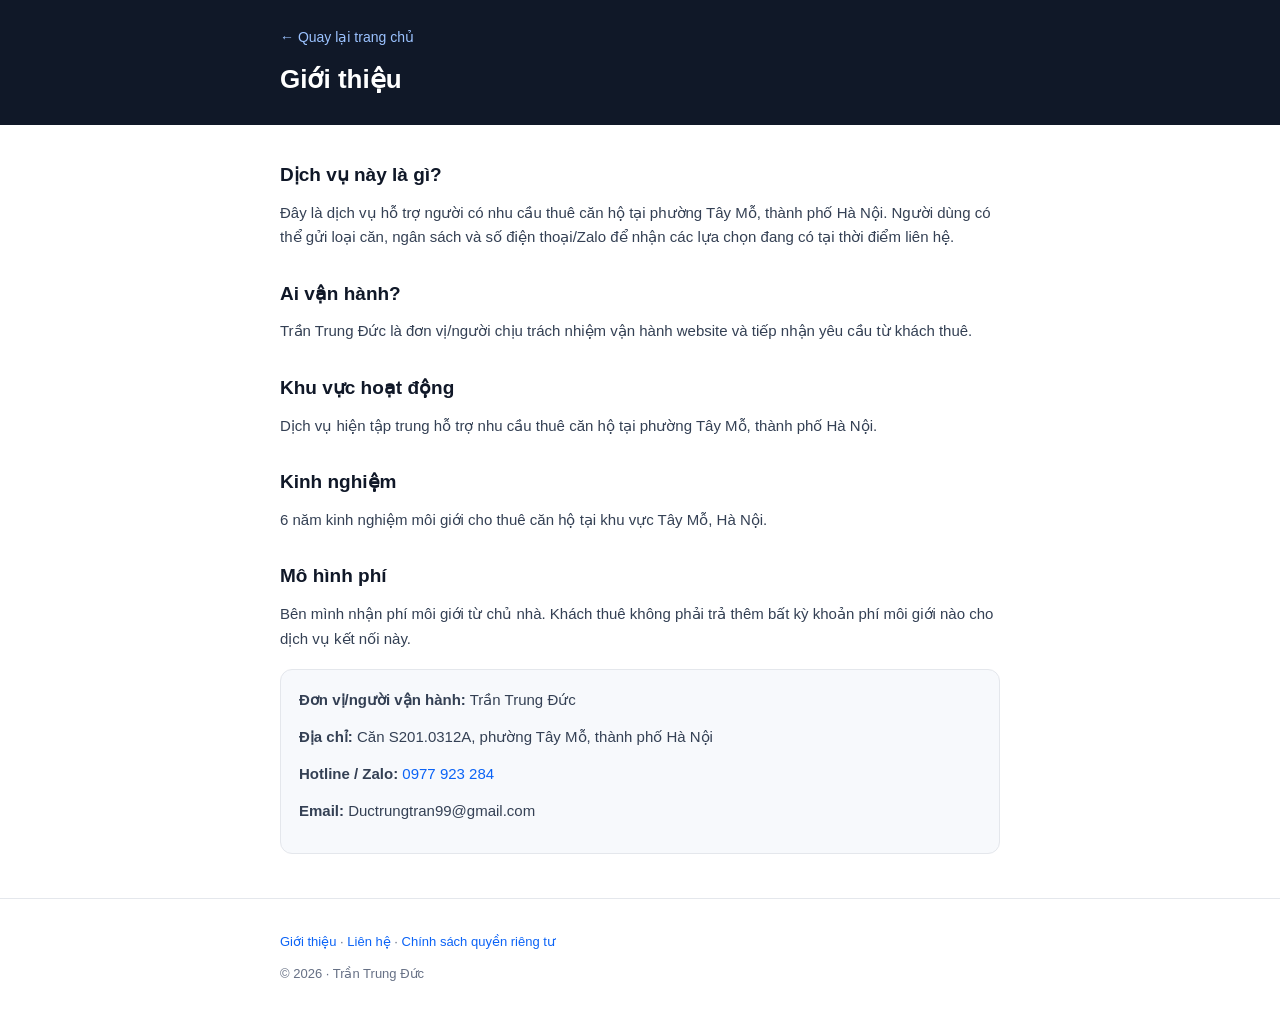
==== gioi-thieu/index.html @ c44d6a86 "Add files via upload" ====
<!DOCTYPE html>
<html lang="vi">
<head>
  <meta charset="UTF-8">
  <meta name="viewport" content="width=device-width, initial-scale=1.0">
  <title>Giới thiệu | Dịch vụ hỗ trợ tìm thuê căn hộ Tây Mỗ</title>
  <meta name="description" content="Thông tin về dịch vụ hỗ trợ tìm thuê căn hộ tại phường Tây Mỗ, thành phố Hà Nội, đơn vị vận hành và cách thức hỗ trợ khách thuê.">
  <style>
    :root{--dark:#101828;--muted:#667085;--primary:#0b63f6;--border:#e4e7ec;--light:#f7f9fc}
    *{box-sizing:border-box;margin:0;padding:0}body{font-family:-apple-system,BlinkMacSystemFont,"Segoe UI",Roboto,Arial,sans-serif;color:var(--dark);line-height:1.65;background:#fff}a{color:var(--primary);text-decoration:none}.container{max-width:760px;margin:0 auto;padding:0 20px}header{background:var(--dark);color:#fff;padding:24px 0;margin-bottom:34px}header a{color:#9bc2ff;font-size:14px}header h1{font-size:26px;margin-top:8px}main h2{font-size:19px;margin:28px 0 10px}main p{font-size:15px;color:#344054;margin-bottom:12px}.box{background:var(--light);border:1px solid var(--border);border-radius:12px;padding:18px;margin-top:18px}footer{margin-top:44px;border-top:1px solid var(--border);padding:24px 0 40px;font-size:13px;color:var(--muted)}.links{margin-top:8px}
  </style>
</head>
<body>
  <header>
    <div class="container">
      <a href="/">← Quay lại trang chủ</a>
      <h1>Giới thiệu</h1>
    </div>
  </header>
  <main class="container">
    <h2>Dịch vụ này là gì?</h2>
    <p>Đây là dịch vụ hỗ trợ người có nhu cầu thuê căn hộ tại phường Tây Mỗ, thành phố Hà Nội. Người dùng có thể gửi loại căn, ngân sách và số điện thoại/Zalo để nhận các lựa chọn đang có tại thời điểm liên hệ.</p>

    <h2>Ai vận hành?</h2>
    <p>Trần Trung Đức là đơn vị/người chịu trách nhiệm vận hành website và tiếp nhận yêu cầu từ khách thuê.</p>

    <h2>Khu vực hoạt động</h2>
    <p>Dịch vụ hiện tập trung hỗ trợ nhu cầu thuê căn hộ tại phường Tây Mỗ, thành phố Hà Nội.</p>

    <h2>Kinh nghiệm</h2>
    <p>6 năm kinh nghiệm môi giới cho thuê căn hộ tại khu vực Tây Mỗ, Hà Nội.</p>

    <h2>Mô hình phí</h2>
    <p>Bên mình nhận phí môi giới từ chủ nhà. Khách thuê không phải trả thêm bất kỳ khoản phí môi giới nào cho dịch vụ kết nối này.</p>

    <div class="box">
      <p><strong>Đơn vị/người vận hành:</strong> Trần Trung Đức</p>
      <p><strong>Địa chỉ:</strong> Căn S201.0312A, phường Tây Mỗ, thành phố Hà Nội</p>
      <p><strong>Hotline / Zalo:</strong> <a href="https://zalo.me/0977923284" target="_blank" rel="noopener">0977 923 284</a></p>
      <p><strong>Email:</strong> Ductrungtran99@gmail.com</p>
      
    </div>
  </main>
  <footer>
    <div class="container">
      <div class="links"><a href="/gioi-thieu/">Giới thiệu</a> · <a href="/lien-he/">Liên hệ</a> · <a href="/chinh-sach-quyen-rieng-tu.html">Chính sách quyền riêng tư</a></div>
      <p style="margin-top:10px">© 2026 · Trần Trung Đức</p>
    </div>
  </footer>
</body>
</html>
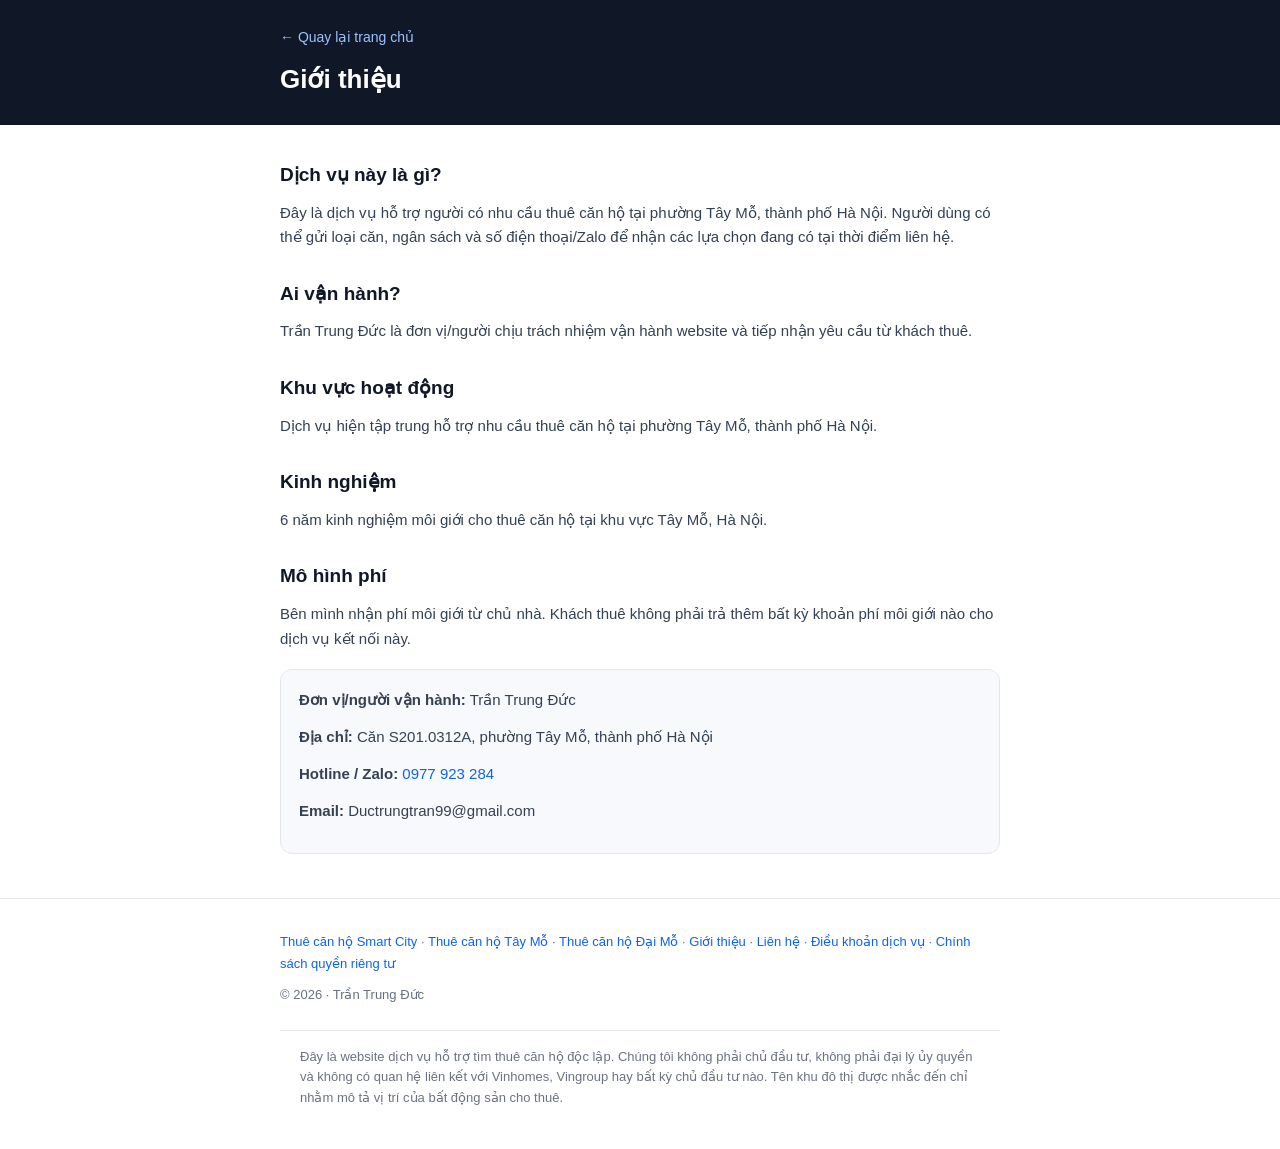
==== commit db1f9b30: "Tách 4 trang đích, khớp từ khóa quảng cáo và cài nền tảng đo chuyển đổi Trang đích cũ không chứa các" ====
--- a/gioi-thieu/index.html
+++ b/gioi-thieu/index.html
@@ -4,10 +4,16 @@
   <meta charset="UTF-8">
   <meta name="viewport" content="width=device-width, initial-scale=1.0">
   <title>Giới thiệu | Dịch vụ hỗ trợ tìm thuê căn hộ Tây Mỗ</title>
-  <meta name="description" content="Thông tin về dịch vụ hỗ trợ tìm thuê căn hộ tại phường Tây Mỗ, thành phố Hà Nội, đơn vị vận hành và cách thức hỗ trợ khách thuê.">
+  <meta name="description" content="Thông tin về dịch vụ hỗ trợ tìm thuê căn hộ tại Tây Mỗ, Smart City và Đại Mỗ, Hà Nội: ai vận hành, khu vực hoạt động, kinh nghiệm và mô hình phí môi giới.">
+  <link rel="canonical" href="https://canhotaymo.com/gioi-thieu/">
+  <link rel="icon" href="/favicon.ico" sizes="any">
+  <link rel="icon" href="/favicon.svg" type="image/svg+xml">
+  <link rel="apple-touch-icon" href="/apple-touch-icon.png">
   <style>
     :root{--dark:#101828;--muted:#667085;--primary:#0b63f6;--border:#e4e7ec;--light:#f7f9fc}
     *{box-sizing:border-box;margin:0;padding:0}body{font-family:-apple-system,BlinkMacSystemFont,"Segoe UI",Roboto,Arial,sans-serif;color:var(--dark);line-height:1.65;background:#fff}a{color:var(--primary);text-decoration:none}.container{max-width:760px;margin:0 auto;padding:0 20px}header{background:var(--dark);color:#fff;padding:24px 0;margin-bottom:34px}header a{color:#9bc2ff;font-size:14px}header h1{font-size:26px;margin-top:8px}main h2{font-size:19px;margin:28px 0 10px}main p{font-size:15px;color:#344054;margin-bottom:12px}.box{background:var(--light);border:1px solid var(--border);border-radius:12px;padding:18px;margin-top:18px}footer{margin-top:44px;border-top:1px solid var(--border);padding:24px 0 40px;font-size:13px;color:var(--muted)}.links{margin-top:8px}
+  
+    .disclaimer{font-size:13px;line-height:1.6;color:#6b7280;max-width:720px;margin:24px auto 0;padding:16px 20px 0;border-top:1px solid #e4e7ec}
   </style>
 </head>
 <body>
@@ -43,9 +49,16 @@
   </main>
   <footer>
     <div class="container">
-      <div class="links"><a href="/gioi-thieu/">Giới thiệu</a> · <a href="/lien-he/">Liên hệ</a> · <a href="/chinh-sach-quyen-rieng-tu.html">Chính sách quyền riêng tư</a></div>
+      <div class="links"><a href="/thue-can-ho-smart-city/">Thuê căn hộ Smart City</a> · <a href="/thue-can-ho-tay-mo/">Thuê căn hộ Tây Mỗ</a> · <a href="/thue-can-ho-dai-mo-nam-tu-liem/">Thuê căn hộ Đại Mỗ</a> · <a href="/gioi-thieu/">Giới thiệu</a> · <a href="/lien-he/">Liên hệ</a> · <a href="/dieu-khoan-dich-vu/">Điều khoản dịch vụ</a> · <a href="/chinh-sach-quyen-rieng-tu.html">Chính sách quyền riêng tư</a></div>
       <p style="margin-top:10px">© 2026 · Trần Trung Đức</p>
     </div>
+      <p class="disclaimer">
+      Đây là website dịch vụ hỗ trợ tìm thuê căn hộ độc lập.
+      Chúng tôi không phải chủ đầu tư, không phải đại lý ủy quyền
+      và không có quan hệ liên kết với Vinhomes, Vingroup hay bất kỳ
+      chủ đầu tư nào. Tên khu đô thị được nhắc đến chỉ nhằm mô tả
+      vị trí của bất động sản cho thuê.
+    </p>
   </footer>
 </body>
 </html>
